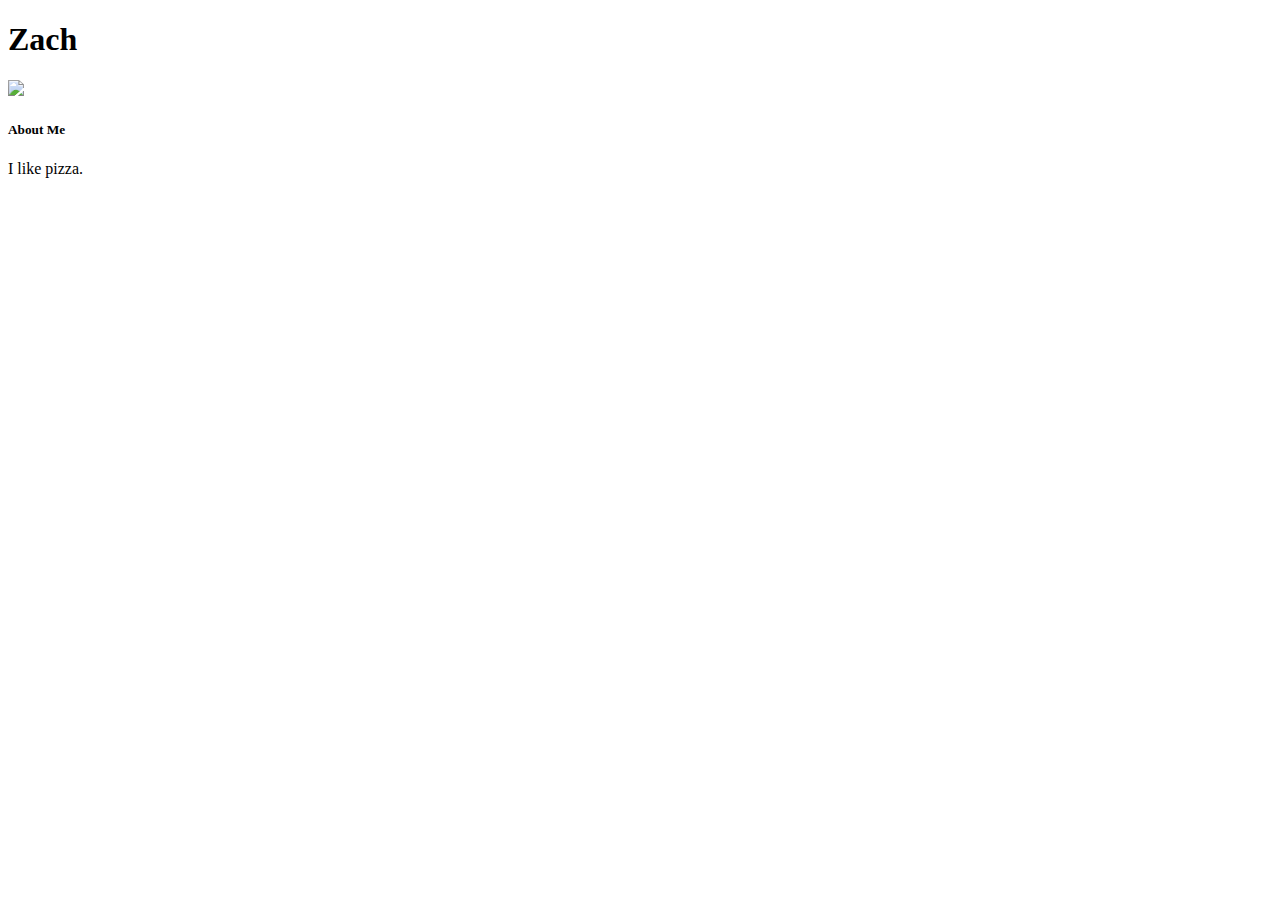
==== zach.html @ 395867b8 "added iamge and info" ====
<!DOCTYPE html>
<html>
<head>
  <title>Zach</title>
</head>
<body>
<h1>Zach</h1>
<img src="https://media.licdn.com/mpr/mpr/shrinknp_400_400/AAEAAQAAAAAAAAd4AAAAJGEzNjIzMDg2LTU1NTAtNGIwYS1hZDdmLWQ0YjA4Y2VlOThhNw.jpg">
<h5>About Me</h5>

<p>I like pizza.</p>
</body>
</html>
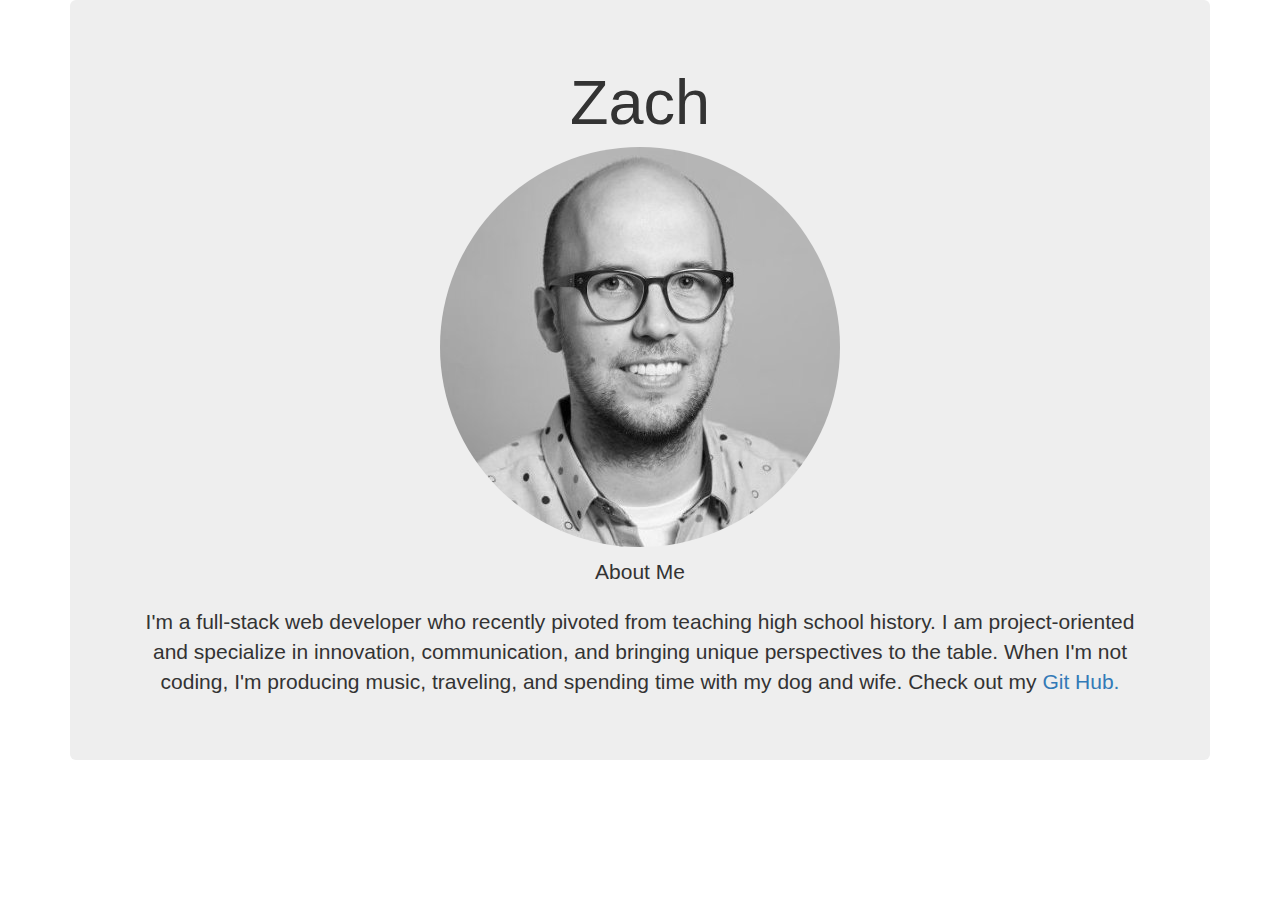
==== commit 3cd29a6d: "added image and bootstrap" ====
--- a/zach.html
+++ b/zach.html
@@ -2,12 +2,17 @@
 <html>
 <head>
   <title>Zach</title>
+  <link rel="stylesheet" href="https://maxcdn.bootstrapcdn.com/bootstrap/3.3.7/css/bootstrap.min.css" integrity="sha384-BVYiiSIFeK1dGmJRAkycuHAHRg32OmUcww7on3RYdg4Va+PmSTsz/K68vbdEjh4u" crossorigin="anonymous">
 </head>
 <body>
-<h1>Zach</h1>
-<img src="https://media.licdn.com/mpr/mpr/shrinknp_400_400/AAEAAQAAAAAAAAd4AAAAJGEzNjIzMDg2LTU1NTAtNGIwYS1hZDdmLWQ0YjA4Y2VlOThhNw.jpg">
-<h5>About Me</h5>
-
-<p>I like pizza.</p>
+  <div class="container">
+    <div class="jumbotron text-center jumbotron-fluid">
+      <h1 class="display-3">Zach</h1>
+        <img class="img-reponsive img-circle" src="./img/zach.jpg">
+        
+        <h5 class="lead">About Me</h5>
+          <p class="m-y-2">I'm a full-stack web developer who recently pivoted from teaching high school history. I am project-oriented and specialize in innovation, communication, and bringing unique perspectives to the table. When I'm not coding, I'm producing music, traveling, and spending time with my dog and wife. Check out my <a href="https://github.com/zaturnvalley">Git Hub.</a></p>
+    </div>
+  </div>
 </body>
 </html>